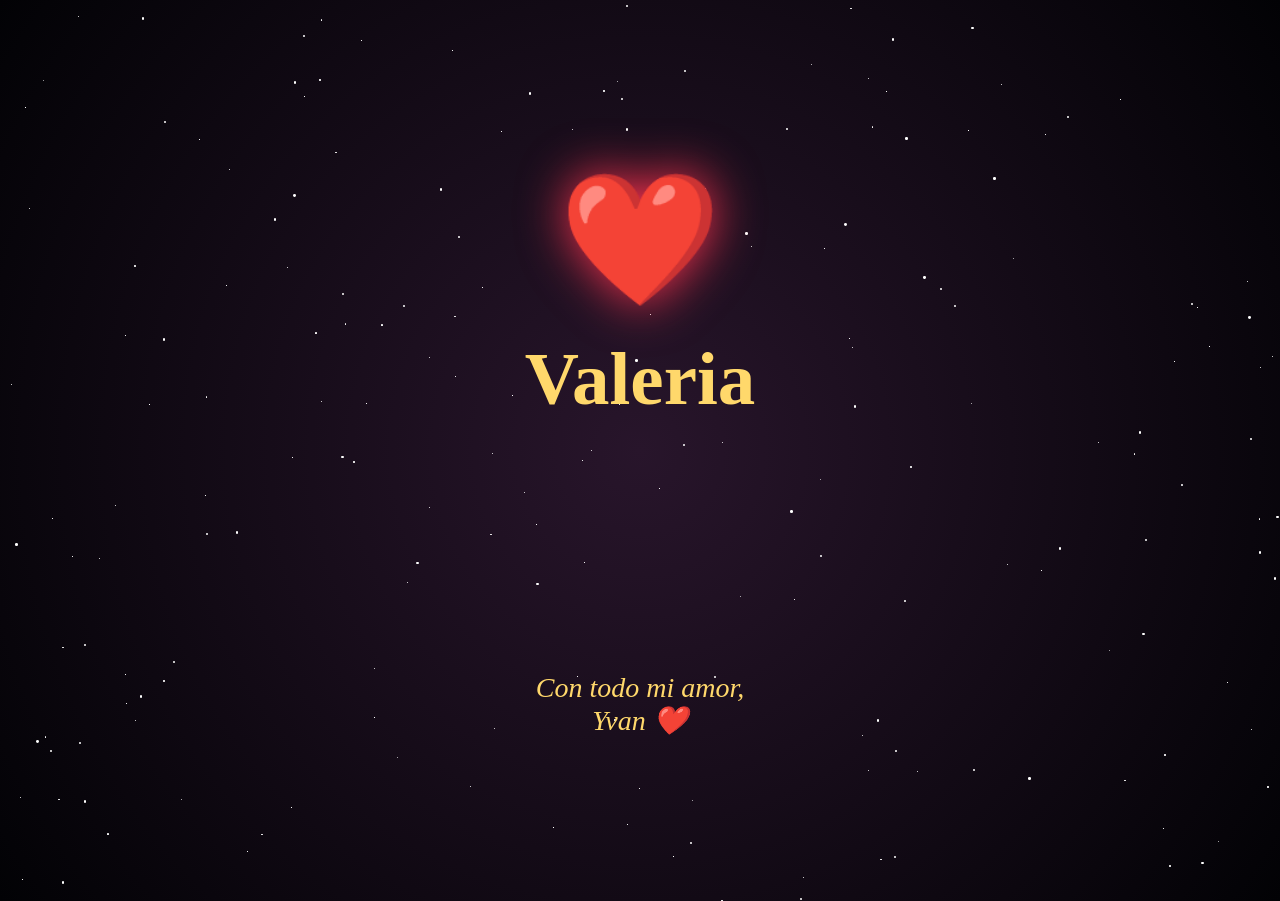
==== escena7/escena7.html @ 3973f4b8 "Add files via upload" ====
<!DOCTYPE html>
<html lang="es">

<head>

<meta charset="UTF-8">

<meta name="viewport" content="width=device-width, initial-scale=1.0">

<title>Para Valeria ❤️</title>

<link rel="stylesheet" href="escena7.css">

</head>


<body>


<div id="estrellas"></div>



<div class="contenido">


<div class="corazon">

❤️

</div>



<h1>
Valeria
</h1>



<p id="mensaje"></p>



<div class="firma">

Con todo mi amor,

<br>

Yvan ❤️

</div>



</div>



<script src="escena7.js"></script>


</body>

</html>
---- escena7/escena7.css ----
*{

margin:0;
padding:0;

box-sizing:border-box;

}



body{

height:100vh;

overflow:hidden;

background:

radial-gradient(circle,#28152b,#020205);

font-family:Georgia,serif;

color:white;

}



#estrellas{

position:absolute;

width:100%;

height:100%;

}



.estrella{

position:absolute;

background:white;

border-radius:50%;

animation:brillar 4s infinite;

}



.contenido{

position:relative;

z-index:2;

height:100%;

display:flex;

flex-direction:column;

justify-content:center;

align-items:center;

text-align:center;

}



.corazon{

font-size:130px;

animation:latido 2s infinite;

filter:drop-shadow(0 0 25px #ff334f);

}



h1{

font-size:75px;

color:#ffd86b;

margin-top:20px;

opacity:0;

animation:aparecer 3s forwards;

animation-delay:1s;

}



#mensaje{

font-size:28px;

max-width:850px;

line-height:1.8;

margin-top:40px;

min-height:160px;

}



.firma{

font-size:28px;

font-style:italic;

margin-top:50px;

color:#ffd86b;

opacity:0;

animation:aparecer 3s forwards;

animation-delay:8s;

}



@keyframes latido{


0%,100%{

transform:scale(1);

}


50%{

transform:scale(1.2);

}


}



@keyframes brillar{


0%,100%{

opacity:.2;

}


50%{

opacity:1;

}


}



@keyframes aparecer{


from{

opacity:0;

transform:translateY(30px);

}


to{

opacity:1;

transform:translateY(0);

}


}
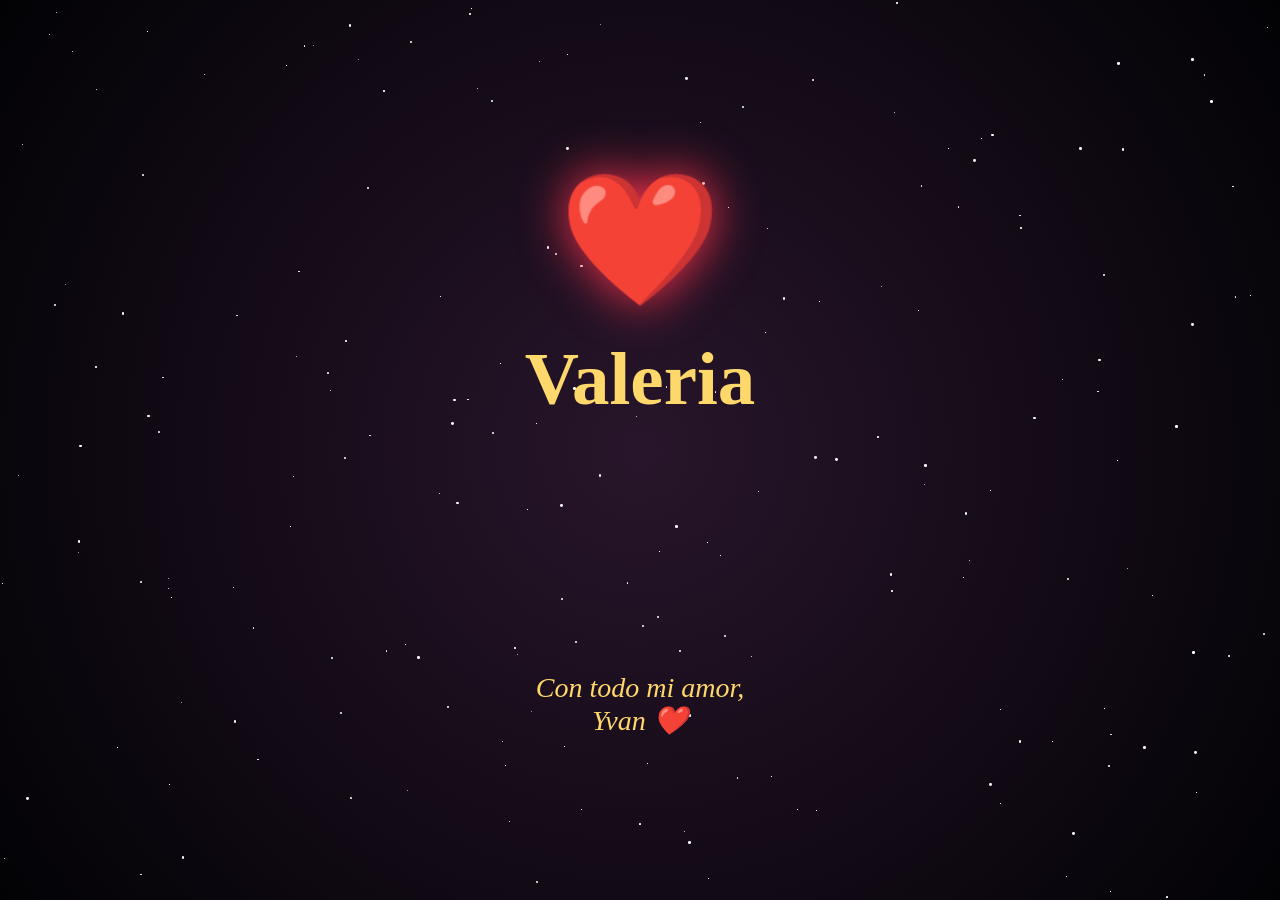
==== commit 1c06033e: "Add files via upload" ====
--- a/escena7/escena7.html
+++ b/escena7/escena7.html
@@ -52,6 +52,12 @@
 
 </div>
 
+<a id="continuar" href="../escena8/escena8.html">
+
+    Todavía hay algo más para ti... ❤️
+
+</a>
+
 
 
 </div>
--- a/escena7/escena7.css
+++ b/escena7/escena7.css
@@ -139,6 +139,57 @@
 
 }
 
+#continuar{
+
+    display:none;
+
+    margin-top:45px;
+
+    padding:18px 45px;
+
+    background:#8b1e2d;
+
+    color:white;
+
+    text-decoration:none;
+
+    border-radius:50px;
+
+    font-size:22px;
+
+    transition:.4s;
+
+    box-shadow:0 0 25px rgba(255,80,120,.5);
+
+}
+
+#continuar:hover{
+
+    background:#b3263c;
+
+    transform:scale(1.08);
+
+}
+
+@keyframes aparecerBoton{
+
+    from{
+
+        opacity:0;
+
+        transform:translateY(25px);
+
+    }
+
+    to{
+
+        opacity:1;
+
+        transform:translateY(0);
+
+    }
+
+}
 
 
 @keyframes latido{
